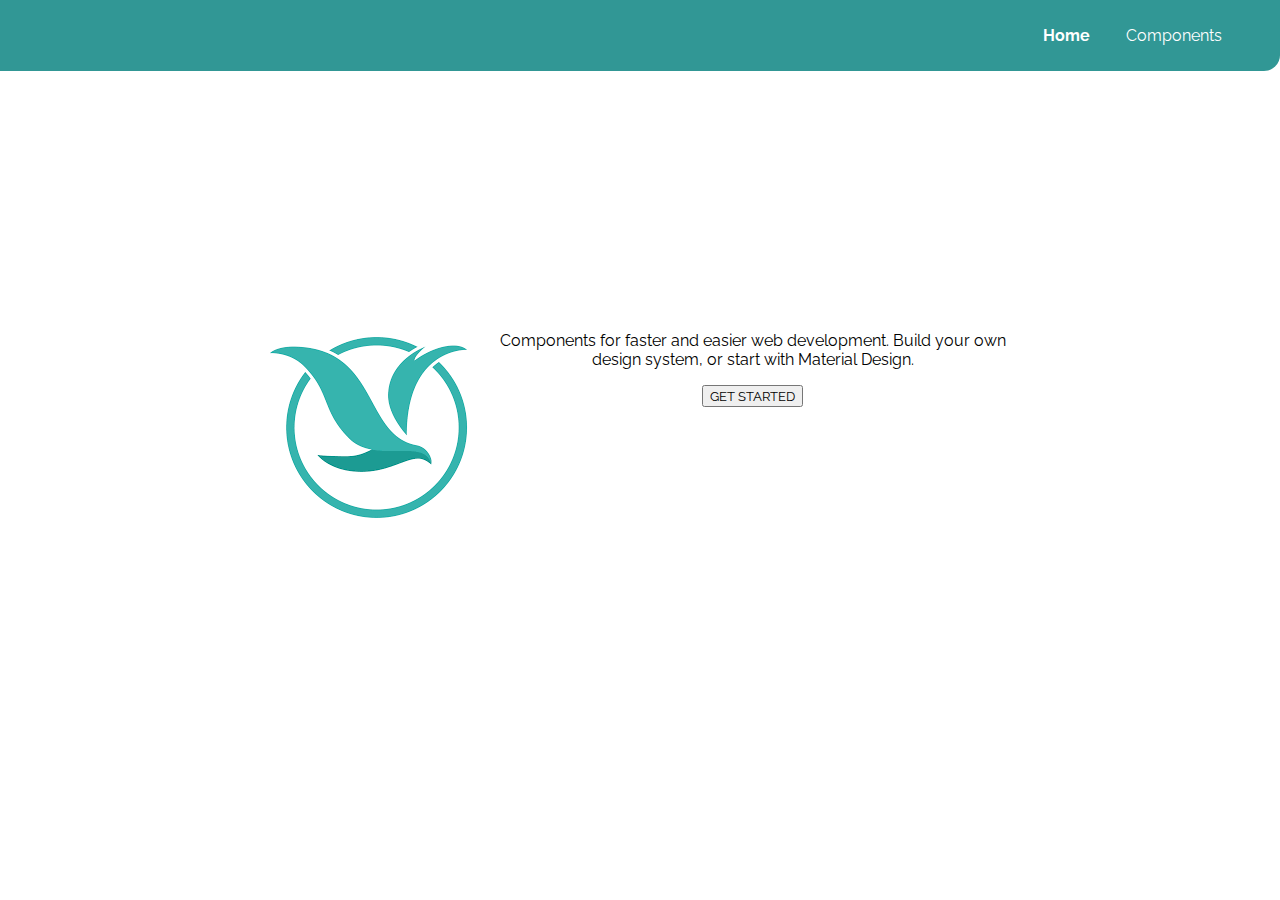
==== index.html @ 6a9c3205 "move components to new page" ====
<!DOCTYPE html>
<html lang="en">
  <head>
    <meta charset="UTF-8" />
    <meta http-equiv="X-UA-Compatible" content="IE=edge" />
    <meta name="viewport" content="width=device-width, initial-scale=1.0" />
    <title>Component Library</title>
    <link href="styles.css" rel="stylesheet" />
    <link
      rel="stylesheet"
      href="https://cdnjs.cloudflare.com/ajax/libs/font-awesome/4.7.0/css/font-awesome.min.css"
    />
    <link rel="preconnect" href="https://fonts.gstatic.com" />
    <link
      href="https://fonts.googleapis.com/css2?family=Raleway:wght@300&display=swap"
      rel="stylesheet"
    />
  </head>

  <body>
    <div>
      <nav class="navigation">
        <!-- <h1 class="nav-brand">Component Library</h1> -->
        <ul class="list-no-bullets nav-pills">
          <li class="list-item-inline">
            <a class="link link-active" href="/">Home</a>
          </li>
          <li class="list-item-inline">
            <a class="link" href="/components.html">Components</a>
          </li>
          <li class="list-item-inline">
            <a class="link" href=""></a>
          </li>
        </ul>
      </nav>
      <div class="main-content">
        <div>
          <!-- <h1 class="main-logo">UI</h1> -->
          <img class="main-logo" src="[data-uri]" atl="logo" />
        </div>
        <div>
        <!-- <div class="main-content-heading"> SERENE - UI</div> -->
        <p class="main-content-text">Components for faster and easier web development. Build your own design system, or start with Material Design.</p>
        <button class="getting-started">GET STARTED</button>
      </div>
      </div>
    </div>
    </body>
  </div>
  </body>
</html>
---- styles.css ----
* {
  box-sizing: border-box;
  font-family: "Raleway", sans-serif;
  text-align: center;

  /* font-size: 1.8vw; */
}
body {
  margin: 0px;
}
:root {
  --primary-color: #319795;
  --secondary-color: #124747;
  --button-text-color: white;
}

/* Ham */

/* .header {
  grid-area: header;
  align-items: left;
  text-align: left;
  padding: 5px;
  margin: 5px;
  font-size: xx-large;
  color: var(--primary-color);
  height: 55px;
} */

.menu {
  grid-area: menu;
}
.content {
  grid-area: main;
}

.grid-container {
  display: grid;
  grid-template-areas:
    "header header header header header header"
    "menu main main main main main"
    "menu main main main main main";
}
.menu-list {
  list-style: none;
  padding-inline-start: 0px;
}
.menu-list-item {
  width: 100%;
  padding: 10px 5px;
  margin: 5px 15px;
  text-align: left;
  font-weight: bold;
  font-size: large;
}
/* Navigation Bar */

.navigation {
  grid-area: header;
  background-color: var(--primary-color);
  text-align: center;
  border-bottom-right-radius: 1rem;
  margin: 0px;
  padding: 10px;
}

.navigation .nav-brand {
  font-size: xx-large;
  font-weight: bold;
  text-align: center;
  color: var(--button-text-color);
}

.navigation .link {
  color: var(--button-text-color);
}

.navigation .nav-pills {
  text-align: right;
}

.navigation .link-active {
  font-weight: d;
}

/* .list-no-bullets {
  list-style: none;
  padding-inline-start: 0px;
} */

.list-item-inline {
  display: inline;
  padding: 0rem 1 rem;
}

.link {
  text-decoration: none;
  padding: 0.5rem 1rem;
}

.link-active {
  font-weight: bold;
}

/* Main-content */

.main-content {
  margin: auto;
  width: 60%;
  position: absolute;
  top: 35%;
  left: 20%;
  display: flex;
}

.main-logo {
  color: var(--primary-color);
  font-size: 8rem;
}

.main-content-heading {
  font-size: xx-large;
  font-weight: 700;
}
/*Avatar */
.avatar-icon {
  border-radius: 50%;
  width: 5%;
  /* height: auto; */
}

/* 
Alerts  */
.alert {
  width: 40%;
  margin: auto;
  text-align: center;
  border-radius: 3%;
  font-size: large;
}

.alert-error {
  padding: 1%;
  background-color: rgb(254, 215, 215);
}

.alert-success {
  padding: 1%;
  background-color: #c6f6d5;
}

.alert-warning {
  padding: 1%;
  background-color: #feebc8;
}

.alert-info {
  padding: 1%;
  background-color: #bee3f8;
}

/* BADGES */

.badge {
  color: var(--button-text-color);
  background-color: var(--primary-color);
  padding: 0.5%;
  border-radius: 8%;
  font-weight: 600;
}

.badge-div {
  position: relative;
  border-radius: 2px;
  display: inline-block;
}

.badge-on-icon {
  border-radius: 50%;
  position: absolute;
  top: -5px;
  background-color: var(--primary-color);
  left: 38px;
  font-size: 50%;
  padding: 1px 1px;
  color: var(--button-text-color);
  justify-content: center;
}

.badge-icons {
  width: 70%;
  height: auto;
}
/* button */

.primary-button {
  cursor: pointer;
  padding: 0.7%;
  background-color: var(--primary-color);
  color: var(--button-text-color);
  border-radius: 8%;
  font-weight: 600;
}
.primary-button:hover {
  background-color: var(--secondary-color);
}

.link-button {
  text-decoration: none;
}

.floating-button {
  border-style: solid;
  outline: 0;
  width: 100%;
  height: 100%;

  cursor: pointer;
  border-radius: 100%;
  background-color: var(--primary-color);
}

.floating-button:hover {
  background-color: var(--secondary-color);
}

.floating-div {
  border-radius: 100%;
  width: 4%;
  height: 7%;
  position: fixed;
  right: 10px;
  bottom: 10px;
  z-index: 1;
}

/* //Cards */

.cards {
  display: flex;
  flex-wrap: wrap;
  justify-content: space-evenly;
}

.card {
  /* box-shadow: 0 0 0 2px hsla(0, 0%, 80%), 0 0 0 4px hsla(0, 0%, 75%); */
  max-width: 330px;
  height: 450px;
  background-color: var(--primary-color);
  color: var(--button-text-color);
  position: relative;
  box-shadow: 2px 2px #888888;
  margin: 5px;
}

/* .dismiss-card:hover {
  box-shadow: 0 0 0 4px hsla(0, 0%, 80%), 0 0 0 6px hsla(0, 0%, 75%);
  /* transform: translateZ(1);
  opacity: 0.5; */
/* z-index: 2; */
/* box-shadow: 5px 10px #888888;
} */

.card-image {
  width: 100%;
  height: auto;
  margin: auto;
}

.card-dismiss-btn {
  border-style: none;
  outline: 0;
  cursor: pointer;
  border-radius: 100%;
  position: absolute;
  right: -3%;
  top: -2%;
  background-color: white;
  color: black;
  font-size: 80%;
  font-weight: 700;
  /* padding: 5px 10px; */
}

.card-dismiss-btn:hover {
  padding: 10px 15px;
}

.text-overlay-card {
  /* box-shadow: 0 0 0 2px hsla(0, 0%, 80%), 0 0 0 4px hsla(0, 0%, 75%); */
  box-shadow: 2px 2px #888888;
  width: 30%;
  height: 80%;
  background-color: var(--primary-color);
  color: var(--button-text-color);
  display: flex;
  flex-direction: column;
  position: relative;
  border-radius: 2%;
  margin: auto;
}

.text-overlay-image {
  position: relative;
}

.text-overlay-data {
  position: absolute;
  bottom: 0.5%;
  color: white;
  background-color: var(--primary-color);
}

/* //Horizontal Card */

.horizontal-card {
  display: flex;
  width: 40%;
  margin: auto;
  background-color: var(--button-text-color);
  /* color: var(--button-text-color); */
  box-shadow: 0 0 0 4px hsla(0, 0%, 80%), 0 0 0 6px hsla(0, 0%, 75%);
  border-radius: 0.2%;
  font-size: 1.5vw;
}
.horizontal-card-btn {
  text-decoration: none;
  background: var(--primary-color);
  color: var(--button-text-color);
  margin-top: 10px;
  width: 40%;
  height: 8%;
}

.horizontal-card-heading {
  margin-top: 1px;
  margin-bottom: 6px;
}

.horizontal-data {
  padding-top: 3%;
  text-align: center;
  margin: auto;
}

.horizontal-card-image {
  width: 30%;
  height: 20%;
}

/* //responsive-img */

.responsive-img {
  margin: auto;
  width: 20%;
  height: 20%;
}

.round-responsive-img {
  margin: auto;
  width: 20%;
  height: auto;
  border-radius: 100%;
}

.input-outer-div {
  border-width: 1px;
  border-style: groove;
  width: 60%;
  margin: auto;
  border: 2px groove;
  border-radius: 10%;
  padding-left: 0;
  padding: 0.5%;
  margin-bottom: 2rem;
}

.input-div {
  border-width: 1px;
  border-style: groove;
  border: 2px groove;
  border-radius: 10%;
  width: 99%;
  margin: 0.25rem;
  min-width: 125px;
  padding: 0.5rem;
}

.input-div:focus {
  border: 2px solid var(--primary-color);
  outline: none;
}

input:optional {
  border-color: gray;
}

input:required:valid {
  border-color: var(--primary-color);
}

input:required:focus:valid {
  background: url("https://assets.digitalocean.com/labs/icons/hand-thumbs-up.svg")
    no-repeat 95% 50%;
  border-color: var(--primary-color);
  background-size: 25px;
}
input:focus:invalid {
  background: url("https://assets.digitalocean.com/labs/icons/exclamation-triangle-fill.svg")
    no-repeat 95% 50%;
  border-color: rgba(233, 6, 6, 0.623);
  background-size: 25px;
}
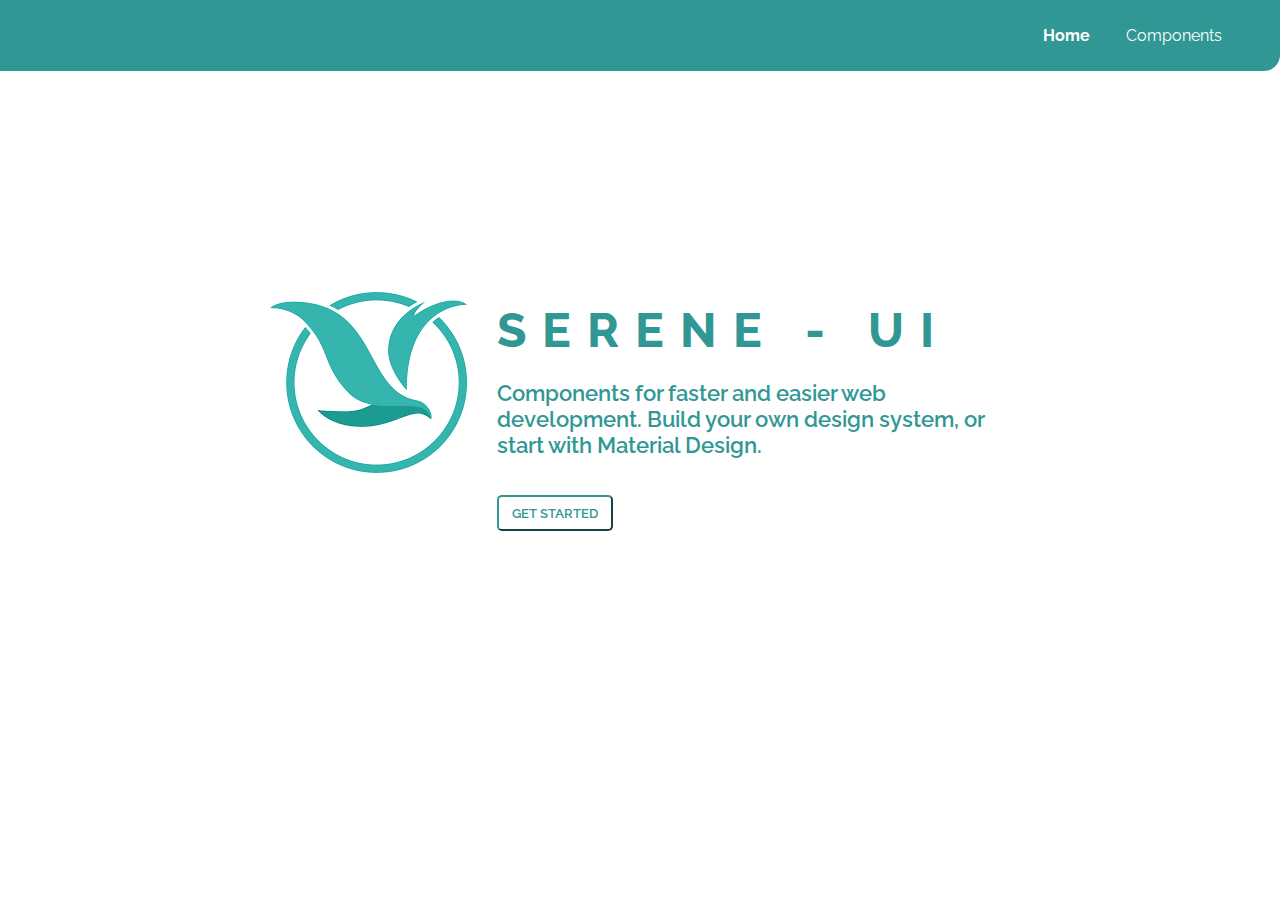
==== commit 2f21438a: "added carbon files and scroll functionalities" ====
--- a/index.html
+++ b/index.html
@@ -35,17 +35,17 @@
       </nav>
       <div class="main-content">
         <div>
-          <!-- <h1 class="main-logo">UI</h1> -->
-          <img class="main-logo" src="[data-uri]" atl="logo" />
+          <img class="main-logo" src="./Images/logo.png" atl="logo" />
         </div>
-        <div>
-        <!-- <div class="main-content-heading"> SERENE - UI</div> -->
-        <p class="main-content-text">Components for faster and easier web development. Build your own design system, or start with Material Design.</p>
-        <button class="getting-started">GET STARTED</button>
+        <div class="main-content-text">
+        <div class="main-content-heading"> SERENE - UI</div>
+        <p class="main-content-para">Components for faster and easier web development. Build your own design system, or start with Material Design.</p>
+        <button class="btn-getting-started" onclick="location.href = '/components.html';">GET STARTED</button>
       </div>
       </div>
     </div>
     </body>
   </div>
+  <script src="app.js" type="text/javascript"></script>
   </body>
 </html>
--- a/styles.css
+++ b/styles.css
@@ -1,37 +1,45 @@
 * {
   box-sizing: border-box;
   font-family: "Raleway", sans-serif;
-  text-align: center;
+  /* text-align: center; */
 
   /* font-size: 1.8vw; */
 }
+
 body {
   margin: 0px;
 }
+
 :root {
   --primary-color: #319795;
   --secondary-color: #124747;
   --button-text-color: white;
 }
 
-/* Ham */
-
-/* .header {
-  grid-area: header;
-  align-items: left;
-  text-align: left;
-  padding: 5px;
-  margin: 5px;
-  font-size: xx-large;
-  color: var(--primary-color);
-  height: 55px;
-} */
-
 .menu {
   grid-area: menu;
-}
+  padding: 1.8rem;
+  position: fixed;
+  top: 4rem;
+  /* position: absolt;
+  left: 0; */
+}
+
+.menu-heading {
+  font-size: 1.2rem;
+  font-weight: 800;
+  padding: 0.1rem 0.1rem;
+}
+
 .content {
   grid-area: main;
+  margin-left: 0s.5rem;
+}
+
+.vl {
+  margin-left: 12rem;
+  border-left: 1px solid var(--primary-color);
+  height: 490rem;
 }
 
 .grid-container {
@@ -41,10 +49,12 @@
     "menu main main main main main"
     "menu main main main main main";
 }
+
 .menu-list {
   list-style: none;
   padding-inline-start: 0px;
 }
+
 .menu-list-item {
   width: 100%;
   padding: 10px 5px;
@@ -53,6 +63,11 @@
   font-weight: bold;
   font-size: large;
 }
+
+.menu-list-item:hover {
+  padding-left: 1rem;
+}
+
 /* Navigation Bar */
 
 .navigation {
@@ -108,9 +123,17 @@
   margin: auto;
   width: 60%;
   position: absolute;
-  top: 35%;
+  top: 30%;
   left: 20%;
   display: flex;
+  color: var(--primary-color);
+}
+
+.main-content-text {
+  text-align: left;
+  margin-left: 1rem;
+  font-size: 4rem;
+  font-weight: 700;
 }
 
 .main-logo {
@@ -118,25 +141,98 @@
   font-size: 8rem;
 }
 
+.main-content-para {
+  font-size: 1.4rem;
+  font-weight: 600;
+  text-align: left;
+  margin-bottom: 0;
+}
+
 .main-content-heading {
-  font-size: xx-large;
+  font-size: 3rem;
+  font-weight: 750;
+  margin-top: 2rem;
+  text-align: left;
+  letter-spacing: 1rem;
+}
+
+.btn-getting-started {
+  margin: 0;
+  padding: 0.5rem 0.8rem;
+  border-color: var(--primary-color);
+  background-color: white;
+  outline: none;
+  color: var(--primary-color);
+  font-weight: 600;
+  border-radius: 0.3rem;
+}
+
+.content {
+  padding: 2rem;
+  text-align: left;
+}
+
+/* Installation */
+.installation-heading {
+  font-size: 3rem;
   font-weight: 700;
-}
+  padding: 1px;
+  margin: 1px;
+}
+
+.installation-text {
+  font-size: 1.7rem;
+  font-weight: 600;
+  padding: 1rem 0rem;
+}
+
+.components-heading {
+  margin: 3rem 0rem;
+  font-size: 2rem;
+  font-weight: 600;
+}
+
+.iframes {
+  margin-top: 2rem;
+}
+
 /*Avatar */
-.avatar-icon {
+.avatars {
+  display: flex;
+  flex-direction: row;
+  justify-content: flex-start;
+}
+
+.avatar-l {
+  border-radius: 50%;
+  width: 3%;
+  height: 15%;
+  margin: 1rem;
+}
+
+.avatar-xl {
+  border-radius: 50%;
+  width: 4%;
+  height: 20%;
+  margin: 1rem;
+}
+
+.avatar-xxl {
   border-radius: 50%;
   width: 5%;
-  /* height: auto; */
+  height: auto;
+  margin: 1rem;
 }
 
 /* 
 Alerts  */
 .alert {
-  width: 40%;
-  margin: auto;
+  width: 50%;
+  /* margin: auto; */
   text-align: center;
   border-radius: 3%;
   font-size: large;
+  padding-left: 1rem;
 }
 
 .alert-error {
@@ -161,10 +257,14 @@
 
 /* BADGES */
 
+.badges {
+  margin: 1rem 1rem;
+}
+
 .badge {
   color: var(--button-text-color);
   background-color: var(--primary-color);
-  padding: 0.5%;
+  padding: 0.8% 1.5%;
   border-radius: 8%;
   font-weight: 600;
 }
@@ -172,26 +272,55 @@
 .badge-div {
   position: relative;
   border-radius: 2px;
-  display: inline-block;
+  display: flex;
 }
 
 .badge-on-icon {
+  width: 0.8rem;
+  height: 0.8rem;
   border-radius: 50%;
   position: absolute;
-  top: -5px;
-  background-color: var(--primary-color);
-  left: 38px;
-  font-size: 50%;
-  padding: 1px 1px;
-  color: var(--button-text-color);
+  top: 0px;
+  left: 3.5rem;
+  background-color: var(--primary-color);
+  color: var(--button-text-color);
+  font-size: 0.7rem;
+  display: flex;
   justify-content: center;
 }
 
+.online-badge-on-icon {
+  width: 0.8rem;
+  height: 0.8rem;
+  border-radius: 50%;
+  position: absolute;
+  top: 0px;
+  background-color: green;
+  left: 2.8rem;
+  color: green;
+}
+
 .badge-icons {
-  width: 70%;
+  width: 4rem;
   height: auto;
-}
+  border-radius: 50%;
+}
+
 /* button */
+.btn {
+  cursor: pointer;
+  padding: 0.7%;
+  background-color: var(--primary-color);
+  color: var(--button-text-color);
+  border-radius: 8%;
+  font-weight: 600;
+  margin: 1rem 1rem;
+  outline: none;
+}
+
+.card-button {
+  padding: 0.5rem;
+}
 
 .primary-button {
   cursor: pointer;
@@ -201,6 +330,7 @@
   border-radius: 8%;
   font-weight: 600;
 }
+
 .primary-button:hover {
   background-color: var(--secondary-color);
 }
@@ -212,12 +342,29 @@
 .floating-button {
   border-style: solid;
   outline: 0;
-  width: 100%;
-  height: 100%;
-
+  width: 3rem;
+  height: 3rem;
   cursor: pointer;
-  border-radius: 100%;
-  background-color: var(--primary-color);
+  border-radius: 50%;
+  font-size: x-large;
+  color: var(--primary-color);
+  border: 2.5px solid var(--primary-color);
+  /* width: 4%;
+  height: 7%; */
+}
+.floating-button-lib {
+  bottom: 2rem;
+  right: 2rem;
+  width: 3rem;
+  height: 3rem;
+  outline: 0;
+  cursor: pointer;
+  position: fixed;
+  border-radius: 50%;
+  font-weight: 600;
+  font-size: x-large;
+  color: var(--primary-color);
+  border: 2.5px solid var(--primary-color);
 }
 
 .floating-button:hover {
@@ -228,9 +375,10 @@
   border-radius: 100%;
   width: 4%;
   height: 7%;
-  position: fixed;
-  right: 10px;
-  bottom: 10px;
+  margin: 1rem;
+  /* position: fixed; */
+  /* right: 10px;
+  bottom: 10px; */
   z-index: 1;
 }
 
@@ -239,18 +387,23 @@
 .cards {
   display: flex;
   flex-wrap: wrap;
-  justify-content: space-evenly;
+  justify-content: flex-start;
 }
 
 .card {
-  /* box-shadow: 0 0 0 2px hsla(0, 0%, 80%), 0 0 0 4px hsla(0, 0%, 75%); */
+  text-align: center;
   max-width: 330px;
-  height: 450px;
-  background-color: var(--primary-color);
-  color: var(--button-text-color);
+  height: auto;
+  background-color: white;
+  color: black;
   position: relative;
   box-shadow: 2px 2px #888888;
-  margin: 5px;
+  margin: 1rem;
+}
+
+.card-content {
+  text-align: left;
+  padding-left: 1rem;
 }
 
 /* .dismiss-card:hover {
@@ -275,7 +428,7 @@
   position: absolute;
   right: -3%;
   top: -2%;
-  background-color: white;
+  background-color: var(--primary-color);
   color: black;
   font-size: 80%;
   font-weight: 700;
@@ -288,6 +441,7 @@
 
 .text-overlay-card {
   /* box-shadow: 0 0 0 2px hsla(0, 0%, 80%), 0 0 0 4px hsla(0, 0%, 75%); */
+  align-self: start;
   box-shadow: 2px 2px #888888;
   width: 30%;
   height: 80%;
@@ -297,7 +451,7 @@
   flex-direction: column;
   position: relative;
   border-radius: 2%;
-  margin: auto;
+  /* margin: auto; */
 }
 
 .text-overlay-image {
@@ -316,25 +470,24 @@
 .horizontal-card {
   display: flex;
   width: 40%;
-  margin: auto;
   background-color: var(--button-text-color);
-  /* color: var(--button-text-color); */
   box-shadow: 0 0 0 4px hsla(0, 0%, 80%), 0 0 0 6px hsla(0, 0%, 75%);
   border-radius: 0.2%;
   font-size: 1.5vw;
 }
+
 .horizontal-card-btn {
   text-decoration: none;
   background: var(--primary-color);
   color: var(--button-text-color);
-  margin-top: 10px;
-  width: 40%;
-  height: 8%;
+  width: 20%;
+  height: 6%;
+  font-size: 1rem;
 }
 
 .horizontal-card-heading {
-  margin-top: 1px;
-  margin-bottom: 6px;
+  margin-top: 0rem;
+  margin-bottom: 0rem;
 }
 
 .horizontal-data {
@@ -367,7 +520,6 @@
   border-width: 1px;
   border-style: groove;
   width: 60%;
-  margin: auto;
   border: 2px groove;
   border-radius: 10%;
   padding-left: 0;
@@ -405,6 +557,7 @@
   border-color: var(--primary-color);
   background-size: 25px;
 }
+
 input:focus:invalid {
   background: url("https://assets.digitalocean.com/labs/icons/exclamation-triangle-fill.svg")
     no-repeat 95% 50%;
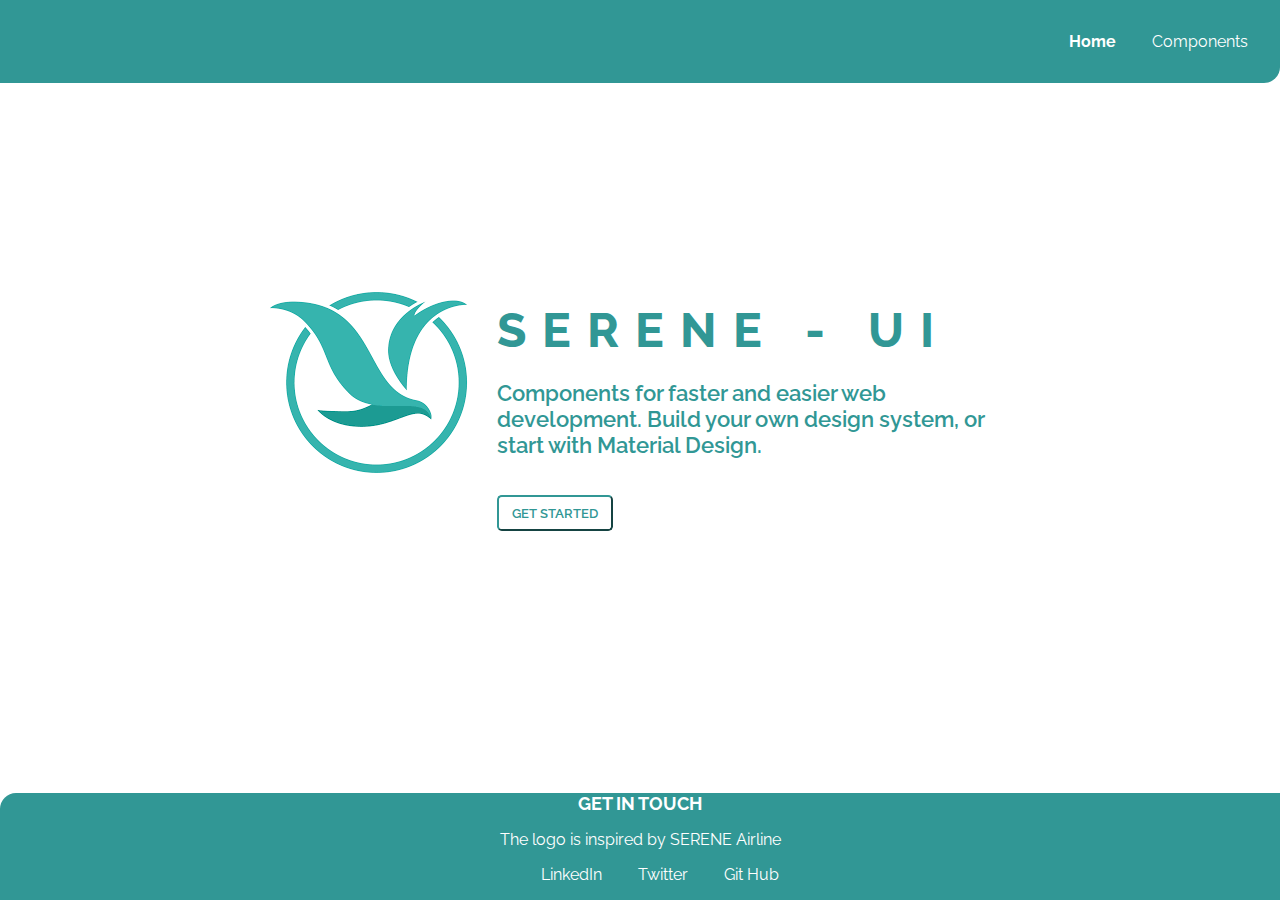
==== commit 97ee7888: "added media queries" ====
--- a/index.html
+++ b/index.html
@@ -20,16 +20,12 @@
   <body>
     <div>
       <nav class="navigation">
-        <!-- <h1 class="nav-brand">Component Library</h1> -->
         <ul class="list-no-bullets nav-pills">
           <li class="list-item-inline">
             <a class="link link-active" href="/">Home</a>
           </li>
           <li class="list-item-inline">
             <a class="link" href="/components.html">Components</a>
-          </li>
-          <li class="list-item-inline">
-            <a class="link" href=""></a>
           </li>
         </ul>
       </nav>
@@ -38,14 +34,39 @@
           <img class="main-logo" src="./Images/logo.png" atl="logo" />
         </div>
         <div class="main-content-text">
-        <div class="main-content-heading"> SERENE - UI</div>
-        <p class="main-content-para">Components for faster and easier web development. Build your own design system, or start with Material Design.</p>
-        <button class="btn-getting-started" onclick="location.href = '/components.html';">GET STARTED</button>
-      </div>
+          <div class="main-content-heading">SERENE - UI</div>
+          <p class="main-content-para">
+            Components for faster and easier web development. Build your own
+            design system, or start with Material Design.
+          </p>
+          <button
+            class="btn-getting-started"
+            onclick="location.href = '/components.html';"
+          >
+            GET STARTED
+          </button>
+        </div>
       </div>
     </div>
-    </body>
-  </div>
-  <script src="app.js" type="text/javascript"></script>
+    <footer class="footer">
+      <div class="footer-header">GET IN TOUCH</div>
+      <p>The logo is inspired by SERENE Airline</p>
+      <ul class="list-no-bullets">
+        <li class="list-item-inline">
+          <a
+            class="link"
+            href="https://www.linkedin.com/in/sagar-dhamani-a8b066114/"
+            >LinkedIn</a
+          >
+        </li>
+        <li class="list-item-inline">
+          <a class="link" href="https://twitter.com/SagarDhamani1">Twitter</a>
+        </li>
+        <li class="list-item-inline">
+          <a class="link" href="https://github.com/sdhamani">Git Hub</a>
+        </li>
+      </ul>
+    </footer>
+    <script src="app.js" type="text/javascript"></script>
   </body>
 </html>
--- a/styles.css
+++ b/styles.css
@@ -27,19 +27,8 @@
 
 .menu-heading {
   font-size: 1.2rem;
-  font-weight: 800;
+  font-weight: 600;
   padding: 0.1rem 0.1rem;
-}
-
-.content {
-  grid-area: main;
-  margin-left: 0s.5rem;
-}
-
-.vl {
-  margin-left: 12rem;
-  border-left: 1px solid var(--primary-color);
-  height: 490rem;
 }
 
 .grid-container {
@@ -50,6 +39,17 @@
     "menu main main main main main";
 }
 
+.content {
+  grid-area: main;
+  margin-left: 0s.5rem;
+}
+
+.vl {
+  margin-left: 12rem;
+  border-left: 1px solid var(--primary-color);
+  height: 490rem;
+}
+
 .menu-list {
   list-style: none;
   padding-inline-start: 0px;
@@ -72,11 +72,14 @@
 
 .navigation {
   grid-area: header;
+  width: 100%;
   background-color: var(--primary-color);
   text-align: center;
   border-bottom-right-radius: 1rem;
   margin: 0px;
-  padding: 10px;
+  padding: 1rem;
+  display: flex;
+  justify-content: flex-end;
 }
 
 .navigation .nav-brand {
@@ -122,6 +125,7 @@
 .main-content {
   margin: auto;
   width: 60%;
+  /* margin: 11.4rem 18rem; */
   position: absolute;
   top: 30%;
   left: 20%;
@@ -193,7 +197,13 @@
 }
 
 .iframes {
-  margin-top: 2rem;
+  margin: 1rem 0rem;
+  width: 100%;
+  /* height: 75px; */
+  text-align: left;
+  align-items: left;
+  justify-content: left;
+  font-size: 10%;
 }
 
 /*Avatar */
@@ -227,7 +237,7 @@
 /* 
 Alerts  */
 .alert {
-  width: 50%;
+  width: 60%;
   /* margin: auto; */
   text-align: center;
   border-radius: 3%;
@@ -258,7 +268,7 @@
 /* BADGES */
 
 .badges {
-  margin: 1rem 1rem;
+  margin: 1rem 0rem;
 }
 
 .badge {
@@ -456,6 +466,7 @@
 
 .text-overlay-image {
   position: relative;
+  width: 100%;
 }
 
 .text-overlay-data {
@@ -463,6 +474,8 @@
   bottom: 0.5%;
   color: white;
   background-color: var(--primary-color);
+  font-size: 20%;
+  width: 100%;
 }
 
 /* //Horizontal Card */
@@ -564,3 +577,104 @@
   border-color: rgba(233, 6, 6, 0.623);
   background-size: 25px;
 }
+
+/* footer */
+.footer {
+  background-color: var(--primary-color);
+  padding: 0rem 1rem;
+  text-align: center;
+  color: var(--button-text-color);
+  border-top-left-radius: 1rem;
+  position: absolute;
+  bottom: 0;
+  width: 100%;
+}
+
+.footer .link {
+  color: var(--button-text-color);
+}
+
+.footer .footer-header {
+  font-weight: bold;
+  font-size: large;
+}
+
+.right-padding {
+  padding-right: 2rem;
+}
+.footer .ul {
+  padding-inline-start: 50px;
+}
+
+.footer-components {
+  background-color: var(--primary-color);
+  padding: 1rem 1rem;
+  text-align: center;
+  color: var(--button-text-color);
+  border-top-left-radius: 1rem;
+  width: 100%;
+}
+
+.footer-components .link {
+  color: var(--button-text-color);
+}
+
+.footer-components .footer-header {
+  font-weight: bold;
+  font-size: large;
+}
+
+.footer-components .ul {
+  padding-inline-start: 50px;
+}
+
+@media screen and (max-width: 767px) {
+  .menu {
+    display: none;
+    margin: 0;
+    padding: 0;
+  }
+  .content {
+    margin: 0;
+  }
+  .vl {
+    display: none;
+  }
+  .main-content {
+    position: absolute;
+    top: 15%;
+    margin: auto;
+    display: block;
+    flex-direction: column;
+  }
+  .grid-container {
+    display: block;
+  }
+
+  .alert {
+    width: 100%;
+    padding-left: 0;
+  }
+  .main-content {
+    margin: auto;
+  }
+  .main-content-heading {
+    font-size: 50%;
+    letter-spacing: 0.01rem;
+  }
+  .main-content-para {
+    font-size: 20%;
+    margin: 0;
+  }
+  .main-logo {
+    margin: auto;
+    width: 80%;
+    height: auto;
+  }
+  .btn-getting-started {
+    margin: 0;
+  }
+  .footer {
+    font-size: 60%;
+  }
+}
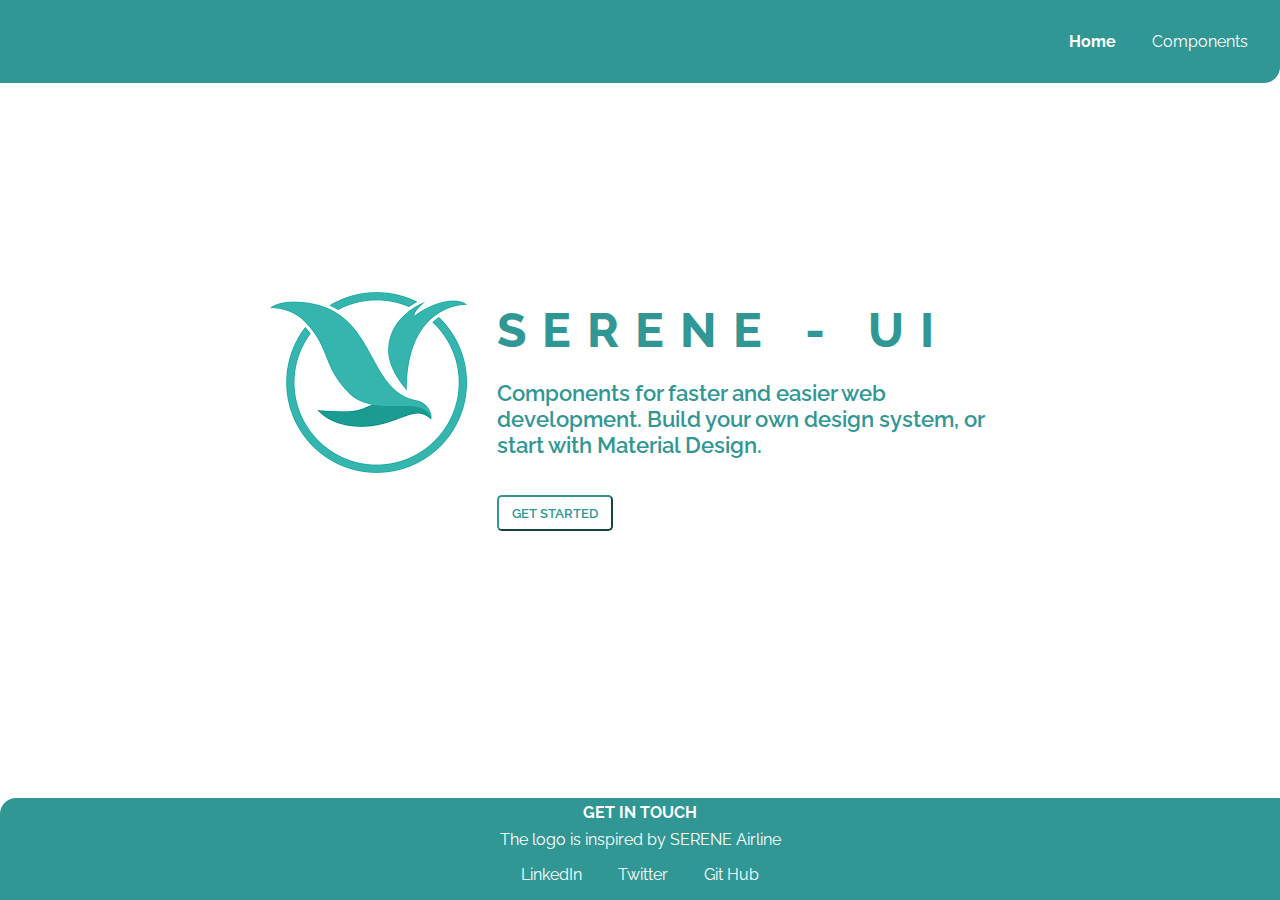
==== commit 22961717: "changed footer margin for homepage" ====
--- a/index.html
+++ b/index.html
@@ -48,9 +48,28 @@
         </div>
       </div>
     </div>
+    <!-- <footer class="footer">
+      <div class="footer-header">GET IN TOUCH</div>
+      <p>The logo is inspired by SERENE Airline</p>
+      <ul class="list-no-bullets">
+        <li class="list-item-inline">
+          <a
+            class="link"
+            href="https://www.linkedin.com/in/sagar-dhamani-a8b066114/"
+            >LinkedIn</a
+          >
+        </li>
+        <li class="list-item-inline">
+          <a class="link" href="https://twitter.com/SagarDhamani1">Twitter</a>
+        </li>
+        <li class="list-item-inline">
+          <a class="link" href="https://github.com/sdhamani">Git Hub</a>
+        </li>
+      </ul>
+    </footer> -->
     <footer class="footer">
       <div class="footer-header">GET IN TOUCH</div>
-      <p>The logo is inspired by SERENE Airline</p>
+      <p class="footer-text">The logo is inspired by SERENE Airline</p>
       <ul class="list-no-bullets">
         <li class="list-item-inline">
           <a
--- a/styles.css
+++ b/styles.css
@@ -198,12 +198,8 @@
 
 .iframes {
   margin: 1rem 0rem;
-  width: 100%;
-  /* height: 75px; */
-  text-align: left;
-  align-items: left;
-  justify-content: left;
-  font-size: 10%;
+  width: 710px;
+  font-size: 1rem;
 }
 
 /*Avatar */
@@ -474,7 +470,7 @@
   bottom: 0.5%;
   color: white;
   background-color: var(--primary-color);
-  font-size: 20%;
+  font-size: medium;
   width: 100%;
 }
 
@@ -486,7 +482,7 @@
   background-color: var(--button-text-color);
   box-shadow: 0 0 0 4px hsla(0, 0%, 80%), 0 0 0 6px hsla(0, 0%, 75%);
   border-radius: 0.2%;
-  font-size: 1.5vw;
+  font-size: 30%;
 }
 
 .horizontal-card-btn {
@@ -495,7 +491,8 @@
   color: var(--button-text-color);
   width: 20%;
   height: 6%;
-  font-size: 1rem;
+  font-size: 50%;
+  text-align: center;
 }
 
 .horizontal-card-heading {
@@ -506,7 +503,8 @@
 .horizontal-data {
   padding-top: 3%;
   text-align: center;
-  margin: auto;
+  margin: 2px 2px;
+  font-size: 0.8rem;
 }
 
 .horizontal-card-image {
@@ -595,15 +593,13 @@
 }
 
 .footer .footer-header {
+  padding-top: 5px;
   font-weight: bold;
-  font-size: large;
-}
-
-.right-padding {
-  padding-right: 2rem;
-}
-.footer .ul {
-  padding-inline-start: 50px;
+  font-size: 1rem;
+}
+
+.footer ul {
+  padding-inline-start: 0px;
 }
 
 .footer-components {
@@ -621,11 +617,17 @@
 
 .footer-components .footer-header {
   font-weight: bold;
-  font-size: large;
-}
-
-.footer-components .ul {
-  padding-inline-start: 50px;
+  font-size: 1rem;
+}
+
+.footer-components ul {
+  padding-inline-start: 0px;
+}
+.footer-text {
+  margin: 0.5rem;
+}
+.footer-components .list-no-bullets {
+  margin: 0;
 }
 
 @media screen and (max-width: 767px) {
@@ -674,7 +676,57 @@
   .btn-getting-started {
     margin: 0;
   }
-  .footer {
-    font-size: 60%;
-  }
-}
+  .footer-components .footer-header {
+    font-size: 80%;
+  }
+  .footer-text {
+    font-size: xx-small;
+    padding: 0;
+    margin: 0.1rem;
+  }
+  .footer-components {
+    padding: 0.6rem;
+  }
+  .footer-components .link {
+    font-size: xx-small;
+  }
+  .footer .link {
+    font-size: xx-small;
+  }
+  .footer .list-no-bullets {
+    margin: 0px;
+  }
+  .iframes {
+    width: 100%;
+    font-size: 0;
+  }
+  .horizontal-card {
+    width: 70%;
+  }
+  .horizontal-data {
+    font-size: x-small;
+  }
+  .horizontal-card-btn {
+    padding: 0.2rem 0.3rem;
+  }
+  .text-overlay-card {
+    width: 60%;
+  }
+
+  .text-overlay-data {
+    font-size: small;
+  }
+
+  .input-outer-div {
+    width: 90%;
+  }
+  .avatar-xxl {
+    width: 12%;
+  }
+  .avatar-xl {
+    width: 10%;
+  }
+  .avatar-l {
+    width: 8%;
+  }
+}
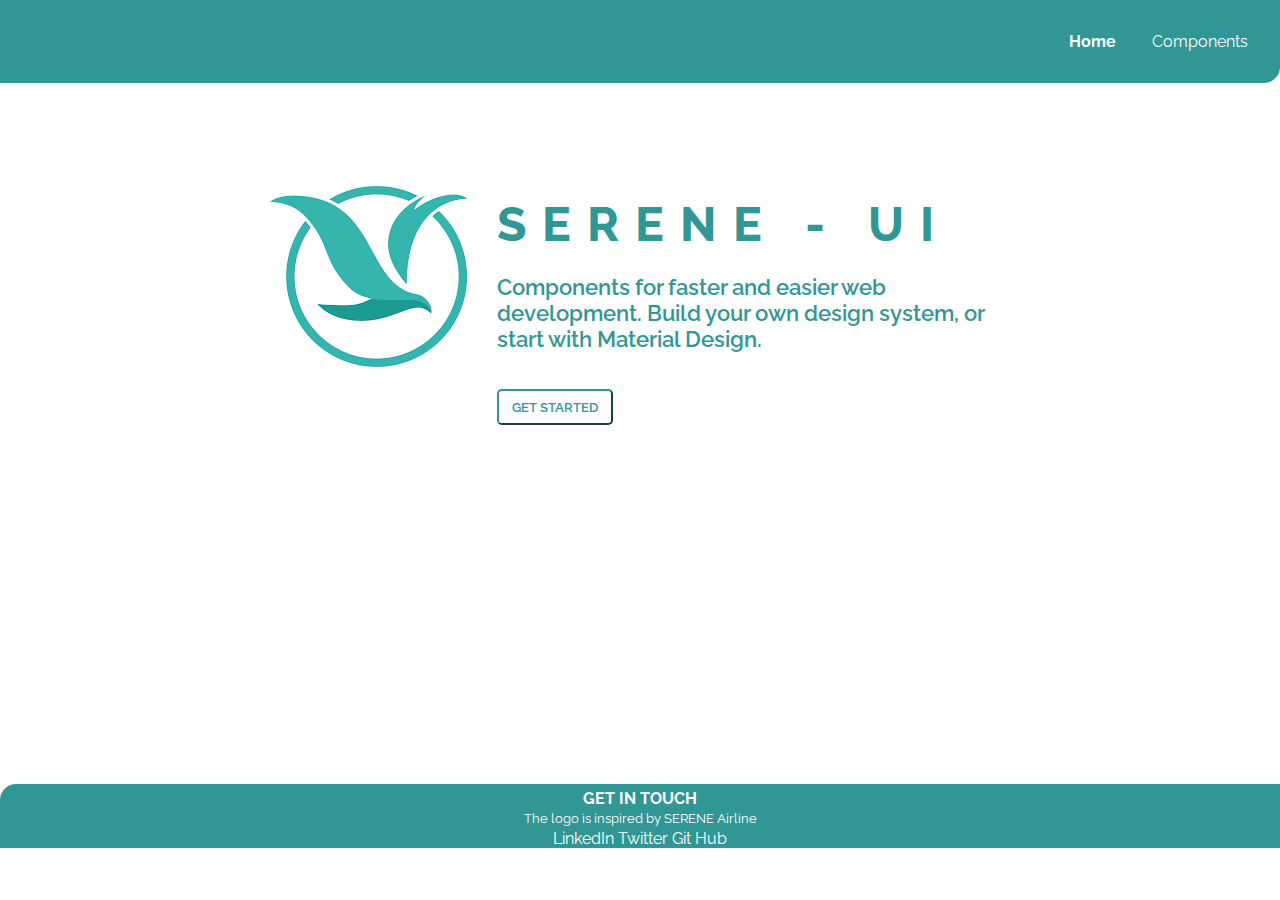
==== commit 3ee21e14: "Merge pull request #1 from sdhamani/development" ====
--- a/index.html
+++ b/index.html
@@ -29,44 +29,28 @@
           </li>
         </ul>
       </nav>
-      <div class="main-content">
-        <div>
-          <img class="main-logo" src="./Images/logo.png" atl="logo" />
-        </div>
-        <div class="main-content-text">
-          <div class="main-content-heading">SERENE - UI</div>
-          <p class="main-content-para">
-            Components for faster and easier web development. Build your own
-            design system, or start with Material Design.
-          </p>
-          <button
-            class="btn-getting-started"
-            onclick="location.href = '/components.html';"
-          >
-            GET STARTED
-          </button>
+      <div class="outer-div">
+        <div class="main-content">
+          <div>
+            <img class="main-logo" src="./Images/logo.png" atl="logo" />
+          </div>
+          <div class="main-content-text">
+            <div class="main-content-heading">SERENE - UI</div>
+            <p class="main-content-para">
+              Components for faster and easier web development. Build your own
+              design system, or start with Material Design.
+            </p>
+            <button
+              class="btn-getting-started"
+              onclick="location.href = '/components.html';"
+            >
+              GET STARTED
+            </button>
+          </div>
         </div>
       </div>
     </div>
-    <!-- <footer class="footer">
-      <div class="footer-header">GET IN TOUCH</div>
-      <p>The logo is inspired by SERENE Airline</p>
-      <ul class="list-no-bullets">
-        <li class="list-item-inline">
-          <a
-            class="link"
-            href="https://www.linkedin.com/in/sagar-dhamani-a8b066114/"
-            >LinkedIn</a
-          >
-        </li>
-        <li class="list-item-inline">
-          <a class="link" href="https://twitter.com/SagarDhamani1">Twitter</a>
-        </li>
-        <li class="list-item-inline">
-          <a class="link" href="https://github.com/sdhamani">Git Hub</a>
-        </li>
-      </ul>
-    </footer> -->
+
     <footer class="footer">
       <div class="footer-header">GET IN TOUCH</div>
       <p class="footer-text">The logo is inspired by SERENE Airline</p>
--- a/styles.css
+++ b/styles.css
@@ -1,9 +1,6 @@
 * {
   box-sizing: border-box;
   font-family: "Raleway", sans-serif;
-  /* text-align: center; */
-
-  /* font-size: 1.8vw; */
 }
 
 body {
@@ -21,14 +18,44 @@
   padding: 1.8rem;
   position: fixed;
   top: 4rem;
-  /* position: absolt;
-  left: 0; */
 }
 
 .menu-heading {
   font-size: 1.2rem;
-  font-weight: 600;
+  font-weight: 1000;
   padding: 0.1rem 0.1rem;
+}
+
+.container {
+  display: inline-block;
+  cursor: pointer;
+  position: absolute;
+  left: 1rem;
+  top: 1.3rem;
+  display: none;
+}
+
+.bar1,
+.bar2,
+.bar3 {
+  width: 35px;
+  height: 5px;
+  background-color: var(--button-text-color);
+  margin: 6px 0;
+}
+
+.change .bar1 {
+  -webkit-transform: rotate(-45deg) translate(-9px, 6px);
+  transform: rotate(-45deg) translate(-9px, 6px);
+}
+
+.change .bar2 {
+  opacity: 0;
+}
+
+.change .bar3 {
+  -webkit-transform: rotate(45deg) translate(-8px, -8px);
+  transform: rotate(45deg) translate(-8px, -8px);
 }
 
 .grid-container {
@@ -60,12 +87,25 @@
   padding: 10px 5px;
   margin: 5px 15px;
   text-align: left;
-  font-weight: bold;
+  font-weight: 500;
   font-size: large;
+  cursor: pointer;
 }
 
 .menu-list-item:hover {
   padding-left: 1rem;
+}
+
+/* .menu-list-item:focus {
+  background: red;
+} */
+
+.focus-btn:focus {
+  color: rgb(231, 1, 1);
+}
+
+.focus-btn:active {
+  color: rgb(231, 1, 1);
 }
 
 /* Navigation Bar */
@@ -101,10 +141,10 @@
   font-weight: d;
 }
 
-/* .list-no-bullets {
+.list-no-bullets {
   list-style: none;
   padding-inline-start: 0px;
-} */
+}
 
 .list-item-inline {
   display: inline;
@@ -122,13 +162,18 @@
 
 /* Main-content */
 
+.outer-div {
+  width: 100%;
+  height: 77.9vh;
+  display: flex;
+  justify-content: center;
+  align-items: center;
+}
+
 .main-content {
-  margin: auto;
+  margin: auto auto;
   width: 60%;
-  /* margin: 11.4rem 18rem; */
-  position: absolute;
-  top: 30%;
-  left: 20%;
+  height: 60vh;
   display: flex;
   color: var(--primary-color);
 }
@@ -230,11 +275,10 @@
   margin: 1rem;
 }
 
-/* 
-Alerts  */
+/* Alerts  */
 .alert {
   width: 60%;
-  /* margin: auto; */
+
   text-align: center;
   border-radius: 3%;
   font-size: large;
@@ -242,22 +286,22 @@
 }
 
 .alert-error {
-  padding: 1%;
+  padding: 0.8rem;
   background-color: rgb(254, 215, 215);
 }
 
 .alert-success {
-  padding: 1%;
+  padding: 0.8rem;
   background-color: #c6f6d5;
 }
 
 .alert-warning {
-  padding: 1%;
+  padding: 0.8rem;
   background-color: #feebc8;
 }
 
 .alert-info {
-  padding: 1%;
+  padding: 0.8rem;
   background-color: #bee3f8;
 }
 
@@ -282,17 +326,19 @@
 }
 
 .badge-on-icon {
-  width: 0.8rem;
-  height: 0.8rem;
+  width: -39.7rem;
+  height: 1.2rem;
   border-radius: 50%;
   position: absolute;
   top: 0px;
   left: 3.5rem;
   background-color: var(--primary-color);
   color: var(--button-text-color);
-  font-size: 0.7rem;
+  font-size: 0.8rem;
   display: flex;
   justify-content: center;
+  align-items: center;
+  padding: 0.4rem;
 }
 
 .online-badge-on-icon {
@@ -314,6 +360,7 @@
 
 /* button */
 .btn {
+  border: none;
   cursor: pointer;
   padding: 0.7%;
   background-color: var(--primary-color);
@@ -329,10 +376,7 @@
 }
 
 .primary-button {
-  cursor: pointer;
   padding: 0.7%;
-  background-color: var(--primary-color);
-  color: var(--button-text-color);
   border-radius: 8%;
   font-weight: 600;
 }
@@ -347,7 +391,7 @@
 
 .floating-button {
   border-style: solid;
-  outline: 0;
+  outline: none;
   width: 3rem;
   height: 3rem;
   cursor: pointer;
@@ -355,9 +399,8 @@
   font-size: x-large;
   color: var(--primary-color);
   border: 2.5px solid var(--primary-color);
-  /* width: 4%;
-  height: 7%; */
-}
+}
+
 .floating-button-lib {
   bottom: 2rem;
   right: 2rem;
@@ -382,9 +425,6 @@
   width: 4%;
   height: 7%;
   margin: 1rem;
-  /* position: fixed; */
-  /* right: 10px;
-  bottom: 10px; */
   z-index: 1;
 }
 
@@ -412,23 +452,14 @@
   padding-left: 1rem;
 }
 
-/* .dismiss-card:hover {
-  box-shadow: 0 0 0 4px hsla(0, 0%, 80%), 0 0 0 6px hsla(0, 0%, 75%);
-  /* transform: translateZ(1);
-  opacity: 0.5; */
-/* z-index: 2; */
-/* box-shadow: 5px 10px #888888;
-} */
-
 .card-image {
   width: 100%;
-  height: auto;
   margin: auto;
 }
 
 .card-dismiss-btn {
   border-style: none;
-  outline: 0;
+  outline: none;
   cursor: pointer;
   border-radius: 100%;
   position: absolute;
@@ -438,7 +469,6 @@
   color: black;
   font-size: 80%;
   font-weight: 700;
-  /* padding: 5px 10px; */
 }
 
 .card-dismiss-btn:hover {
@@ -446,7 +476,6 @@
 }
 
 .text-overlay-card {
-  /* box-shadow: 0 0 0 2px hsla(0, 0%, 80%), 0 0 0 4px hsla(0, 0%, 75%); */
   align-self: start;
   box-shadow: 2px 2px #888888;
   width: 30%;
@@ -457,7 +486,6 @@
   flex-direction: column;
   position: relative;
   border-radius: 2%;
-  /* margin: auto; */
 }
 
 .text-overlay-image {
@@ -478,14 +506,15 @@
 
 .horizontal-card {
   display: flex;
-  width: 40%;
+  width: 35%;
   background-color: var(--button-text-color);
   box-shadow: 0 0 0 4px hsla(0, 0%, 80%), 0 0 0 6px hsla(0, 0%, 75%);
   border-radius: 0.2%;
-  font-size: 30%;
 }
 
 .horizontal-card-btn {
+  border: none;
+  outline: none;
   text-decoration: none;
   background: var(--primary-color);
   color: var(--button-text-color);
@@ -503,8 +532,8 @@
 .horizontal-data {
   padding-top: 3%;
   text-align: center;
-  margin: 2px 2px;
-  font-size: 0.8rem;
+  margin: auto;
+  font-size: 1rem;
 }
 
 .horizontal-card-image {
@@ -583,13 +612,20 @@
   text-align: center;
   color: var(--button-text-color);
   border-top-left-radius: 1rem;
-  position: absolute;
-  bottom: 0;
   width: 100%;
 }
 
 .footer .link {
   color: var(--button-text-color);
+  padding: 0;
+  margin: 0;
+}
+
+.footer ul {
+  padding: 0;
+  margin: 0;
+  margin-block-start: 0;
+  margin-block-end: 0;
 }
 
 .footer .footer-header {
@@ -602,46 +638,39 @@
   padding-inline-start: 0px;
 }
 
-.footer-components {
-  background-color: var(--primary-color);
-  padding: 1rem 1rem;
-  text-align: center;
-  color: var(--button-text-color);
-  border-top-left-radius: 1rem;
-  width: 100%;
-}
-
-.footer-components .link {
-  color: var(--button-text-color);
-}
-
-.footer-components .footer-header {
-  font-weight: bold;
-  font-size: 1rem;
-}
-
-.footer-components ul {
-  padding-inline-start: 0px;
-}
 .footer-text {
-  margin: 0.5rem;
-}
-.footer-components .list-no-bullets {
-  margin: 0;
-}
-
+  font-size: small;
+  padding: 0.1rem;
+  margin: 0.1rem;
+}
+
+/* mediaqueries */
 @media screen and (max-width: 767px) {
+  .outer-div {
+    width: 100%;
+    height: 80vh;
+  }
   .menu {
+    width: 99%;
     display: none;
-    margin: 0;
-    padding: 0;
-  }
+    margin: auto;
+    background-color: var(--primary-color);
+    color: var(--button-text-color);
+    z-index: 1;
+    padding: 2rem;
+    padding-top: 2rem;
+    position: fixed;
+    top: 80px;
+  }
+
   .content {
     margin: 0;
   }
+
   .vl {
     display: none;
   }
+
   .main-content {
     position: absolute;
     top: 15%;
@@ -649,66 +678,89 @@
     display: block;
     flex-direction: column;
   }
+
   .grid-container {
     display: block;
   }
 
   .alert {
     width: 100%;
-    padding-left: 0;
-  }
+    padding: 12px;
+  }
+
   .main-content {
     margin: auto;
   }
+
   .main-content-heading {
     font-size: 50%;
     letter-spacing: 0.01rem;
   }
+
   .main-content-para {
     font-size: 20%;
     margin: 0;
   }
+
   .main-logo {
     margin: auto;
     width: 80%;
     height: auto;
   }
+
   .btn-getting-started {
     margin: 0;
   }
-  .footer-components .footer-header {
-    font-size: 80%;
-  }
+
+  .footer .footer-header {
+    font-size: 60%;
+  }
+
   .footer-text {
     font-size: xx-small;
     padding: 0;
     margin: 0.1rem;
   }
-  .footer-components {
-    padding: 0.6rem;
-  }
-  .footer-components .link {
+
+  .footer .link {
+    padding-bottom: 0.2rem;
+    margin: 0;
     font-size: xx-small;
   }
-  .footer .link {
-    font-size: xx-small;
-  }
+
   .footer .list-no-bullets {
-    margin: 0px;
-  }
+    margin: 0;
+    padding: 0;
+    padding-bottom: 0.4rem;
+  }
+  .footer ul {
+    margin: 0;
+    padding: 0;
+  }
+
+  .footer li {
+    margin: 0;
+    padding: 0;
+  }
+
   .iframes {
     width: 100%;
     font-size: 0;
-  }
+    height: 5rem;
+  }
+
   .horizontal-card {
-    width: 70%;
-  }
+    width: 80%;
+  }
+
   .horizontal-data {
-    font-size: x-small;
-  }
+    font-size: xx-small;
+  }
+
   .horizontal-card-btn {
-    padding: 0.2rem 0.3rem;
-  }
+    padding: 0.25rem;
+  }
+
   .text-overlay-card {
     width: 60%;
   }
@@ -720,13 +772,20 @@
   .input-outer-div {
     width: 90%;
   }
+
   .avatar-xxl {
     width: 12%;
   }
+
   .avatar-xl {
     width: 10%;
   }
+
   .avatar-l {
     width: 8%;
   }
-}
+
+  .container {
+    display: inline-block;
+  }
+}
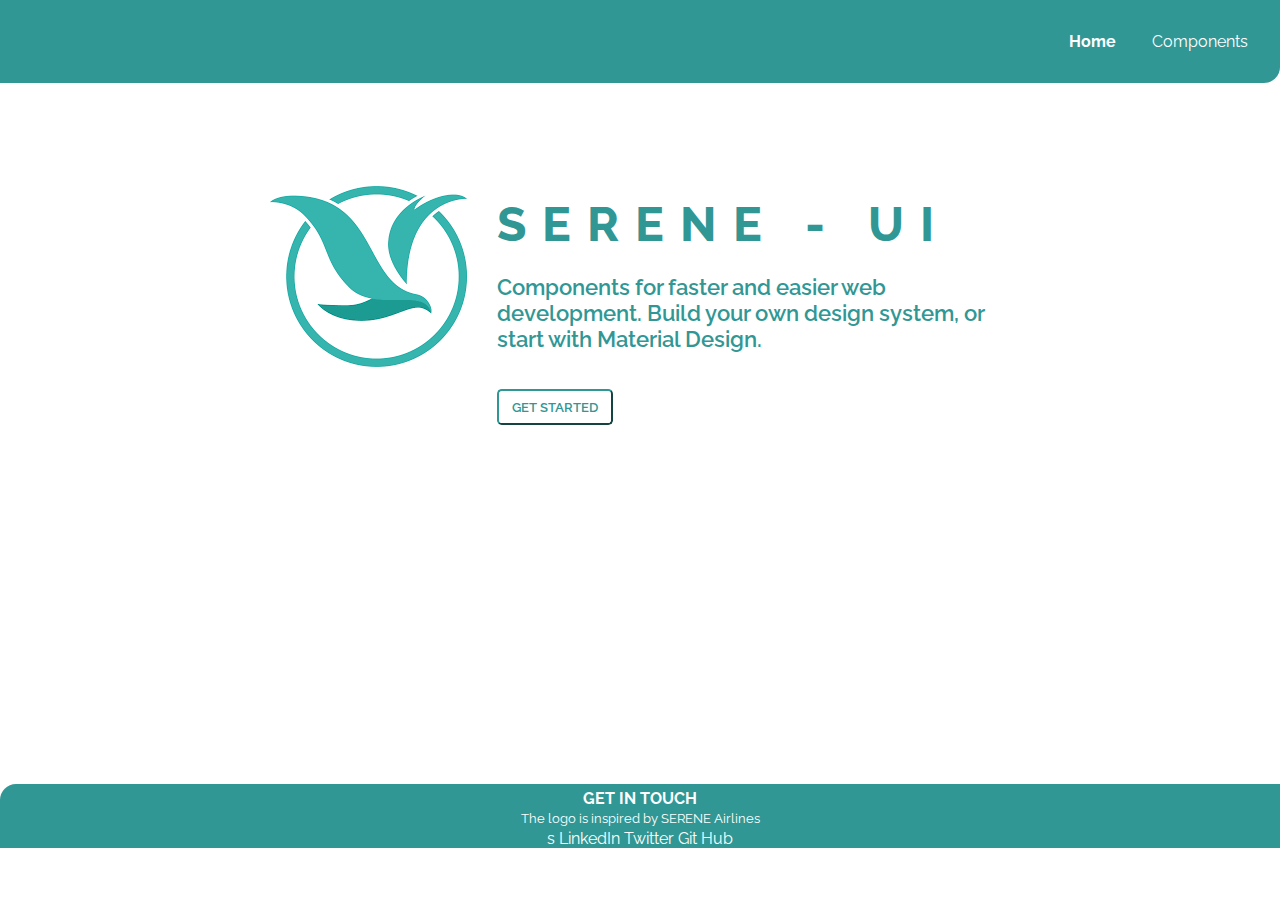
==== commit e3956e7e: "Added components headline" ====
--- a/index.html
+++ b/index.html
@@ -53,8 +53,8 @@
 
     <footer class="footer">
       <div class="footer-header">GET IN TOUCH</div>
-      <p class="footer-text">The logo is inspired by SERENE Airline</p>
-      <ul class="list-no-bullets">
+      <p class="footer-text">The logo is inspired by SERENE Airlines</p>
+      <ul class="list-no-bullets">s
         <li class="list-item-inline">
           <a
             class="link"
